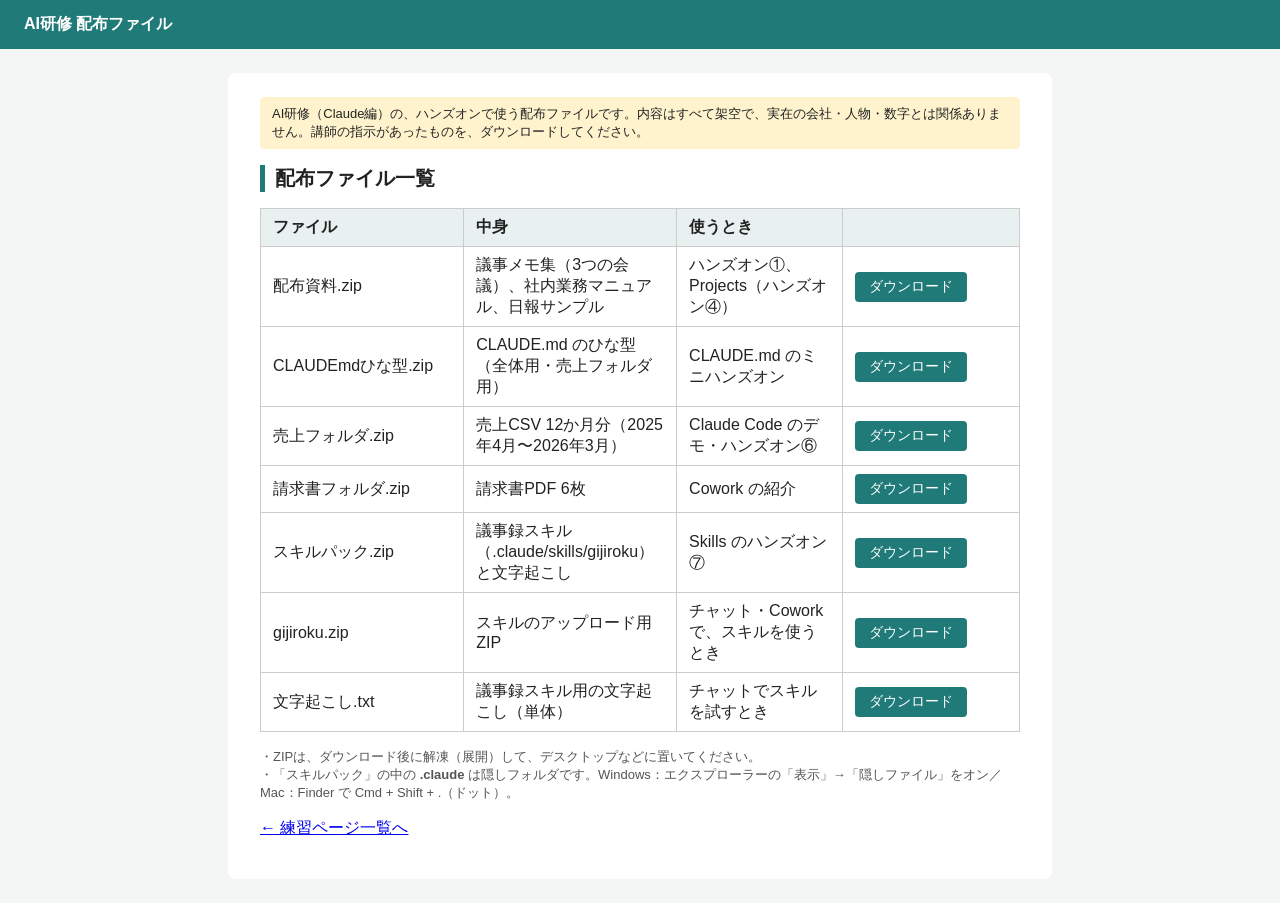
==== downloads.html @ bf50bcf3 "配布ファイル(ZIP)のダウンロードページを追加(全て架空のデータ) Co-Authored-By: Claude Sonnet 5.5 <noreply@anthropic.com>" ====
<!doctype html><html lang="ja"><head><meta charset="utf-8"><meta name="viewport" content="width=device-width,initial-scale=1"><meta name="robots" content="noindex"><title>AI研修 配布ファイル（架空）</title><link rel="stylesheet" href="style.css">
<style>a.dl{display:inline-block;background:#1F7A78;color:#fff;text-decoration:none;padding:6px 14px;border-radius:4px;font-size:14px;white-space:nowrap}td.f{white-space:nowrap}</style></head><body>
<header>AI研修 配布ファイル</header><main>
<div class="note">AI研修（Claude編）の、ハンズオンで使う配布ファイルです。内容はすべて架空で、実在の会社・人物・数字とは関係ありません。講師の指示があったものを、ダウンロードしてください。</div>
<h1>配布ファイル一覧</h1>
<table>
<tr><th>ファイル</th><th>中身</th><th>使うとき</th><th></th></tr>
<tr><td class="f">配布資料.zip</td><td>議事メモ集（3つの会議）、社内業務マニュアル、日報サンプル</td><td>ハンズオン①、Projects（ハンズオン④）</td><td><a class="dl" href="files/handouts.zip" download="配布資料.zip">ダウンロード</a></td></tr>
<tr><td class="f">CLAUDEmdひな型.zip</td><td>CLAUDE.md のひな型（全体用・売上フォルダ用）</td><td>CLAUDE.md のミニハンズオン</td><td><a class="dl" href="files/claude-md-templates.zip" download="CLAUDEmdひな型.zip">ダウンロード</a></td></tr>
<tr><td class="f">売上フォルダ.zip</td><td>売上CSV 12か月分（2025年4月〜2026年3月）</td><td>Claude Code のデモ・ハンズオン⑥</td><td><a class="dl" href="files/sales-folder.zip" download="売上フォルダ.zip">ダウンロード</a></td></tr>
<tr><td class="f">請求書フォルダ.zip</td><td>請求書PDF 6枚</td><td>Cowork の紹介</td><td><a class="dl" href="files/invoices-folder.zip" download="請求書フォルダ.zip">ダウンロード</a></td></tr>
<tr><td class="f">スキルパック.zip</td><td>議事録スキル（.claude/skills/gijiroku）と文字起こし</td><td>Skills のハンズオン⑦</td><td><a class="dl" href="files/skill-pack.zip" download="スキルパック.zip">ダウンロード</a></td></tr>
<tr><td class="f">gijiroku.zip</td><td>スキルのアップロード用ZIP</td><td>チャット・Cowork で、スキルを使うとき</td><td><a class="dl" href="files/gijiroku.zip" download="gijiroku.zip">ダウンロード</a></td></tr>
<tr><td class="f">文字起こし.txt</td><td>議事録スキル用の文字起こし（単体）</td><td>チャットでスキルを試すとき</td><td><a class="dl" href="files/transcript.txt" download="文字起こし.txt">ダウンロード</a></td></tr>
</table>
<p style="font-size:13px;color:#555;margin-top:16px">・ZIPは、ダウンロード後に解凍（展開）して、デスクトップなどに置いてください。<br>・「スキルパック」の中の <b>.claude</b> は隠しフォルダです。Windows：エクスプローラーの「表示」→「隠しファイル」をオン／Mac：Finder で Cmd + Shift + .（ドット）。</p>
<p style="margin-top:16px"><a href="index.html">← 練習ページ一覧へ</a></p>
</main></body></html>
---- style.css ----
body{font-family:"Noto Sans CJK JP","Meiryo",sans-serif;margin:0;background:#f4f6f6;color:#222}
header{background:#1F7A78;color:#fff;padding:14px 24px;font-weight:bold}
main{max-width:760px;margin:24px auto;background:#fff;padding:24px 32px;border-radius:8px}
h1{font-size:20px;margin:0 0 16px;border-left:5px solid #1F7A78;padding-left:10px}
.row{display:flex;gap:16px;padding:14px 0;border-bottom:1px solid #ddd;align-items:flex-start}
.row>label.t{width:200px;font-weight:bold;flex:none}
.req{background:#222;color:#fff;font-size:11px;padding:1px 6px;margin-left:6px;border-radius:2px}
input[type=text],input[type=email],input[type=tel],textarea{width:100%;box-sizing:border-box;padding:10px;border:1px solid #ccc;border-radius:4px;background:#f4f4f4;font-size:15px}
textarea{height:120px}
.radios label{display:block;margin:4px 0}
button{background:#1F7A78;color:#fff;border:0;padding:12px 40px;font-size:16px;border-radius:4px;cursor:pointer;margin-top:16px}
.note{background:#fff3cd;padding:8px 12px;font-size:13px;margin-bottom:16px;border-radius:4px}
table{border-collapse:collapse;width:100%}th,td{border:1px solid #ccc;padding:8px 12px;text-align:left}th{background:#e8f1f0;width:200px}
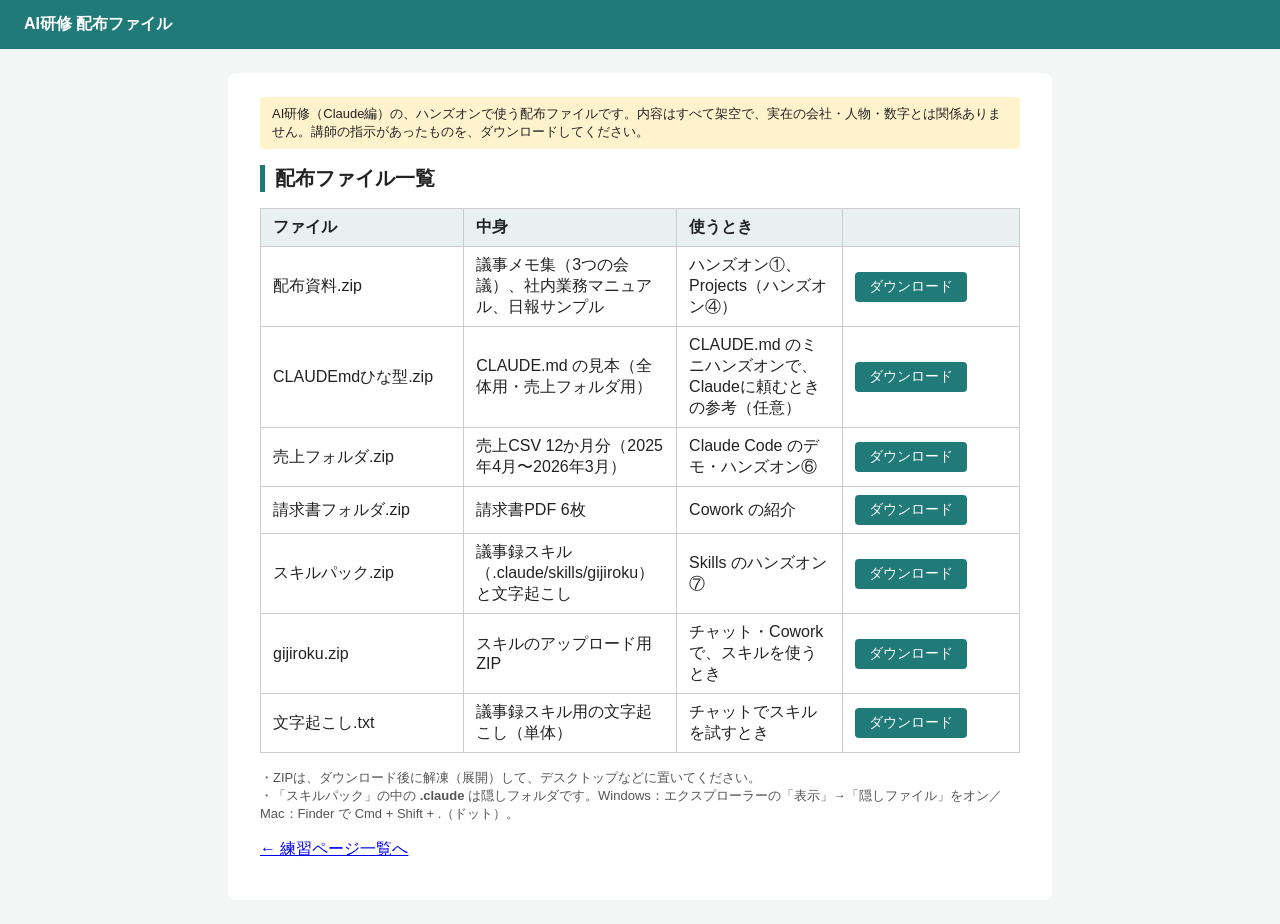
==== commit afc10d39: "配布ファイル更新: CLAUDE.mdひな型を、見本として位置づけ" ====
--- a/downloads.html
+++ b/downloads.html
@@ -6,7 +6,7 @@
 <table>
 <tr><th>ファイル</th><th>中身</th><th>使うとき</th><th></th></tr>
 <tr><td class="f">配布資料.zip</td><td>議事メモ集（3つの会議）、社内業務マニュアル、日報サンプル</td><td>ハンズオン①、Projects（ハンズオン④）</td><td><a class="dl" href="files/handouts.zip" download="配布資料.zip">ダウンロード</a></td></tr>
-<tr><td class="f">CLAUDEmdひな型.zip</td><td>CLAUDE.md のひな型（全体用・売上フォルダ用）</td><td>CLAUDE.md のミニハンズオン</td><td><a class="dl" href="files/claude-md-templates.zip" download="CLAUDEmdひな型.zip">ダウンロード</a></td></tr>
+<tr><td class="f">CLAUDEmdひな型.zip</td><td>CLAUDE.md の見本（全体用・売上フォルダ用）</td><td>CLAUDE.md のミニハンズオンで、Claudeに頼むときの参考（任意）</td><td><a class="dl" href="files/claude-md-templates.zip" download="CLAUDEmdひな型.zip">ダウンロード</a></td></tr>
 <tr><td class="f">売上フォルダ.zip</td><td>売上CSV 12か月分（2025年4月〜2026年3月）</td><td>Claude Code のデモ・ハンズオン⑥</td><td><a class="dl" href="files/sales-folder.zip" download="売上フォルダ.zip">ダウンロード</a></td></tr>
 <tr><td class="f">請求書フォルダ.zip</td><td>請求書PDF 6枚</td><td>Cowork の紹介</td><td><a class="dl" href="files/invoices-folder.zip" download="請求書フォルダ.zip">ダウンロード</a></td></tr>
 <tr><td class="f">スキルパック.zip</td><td>議事録スキル（.claude/skills/gijiroku）と文字起こし</td><td>Skills のハンズオン⑦</td><td><a class="dl" href="files/skill-pack.zip" download="スキルパック.zip">ダウンロード</a></td></tr>
